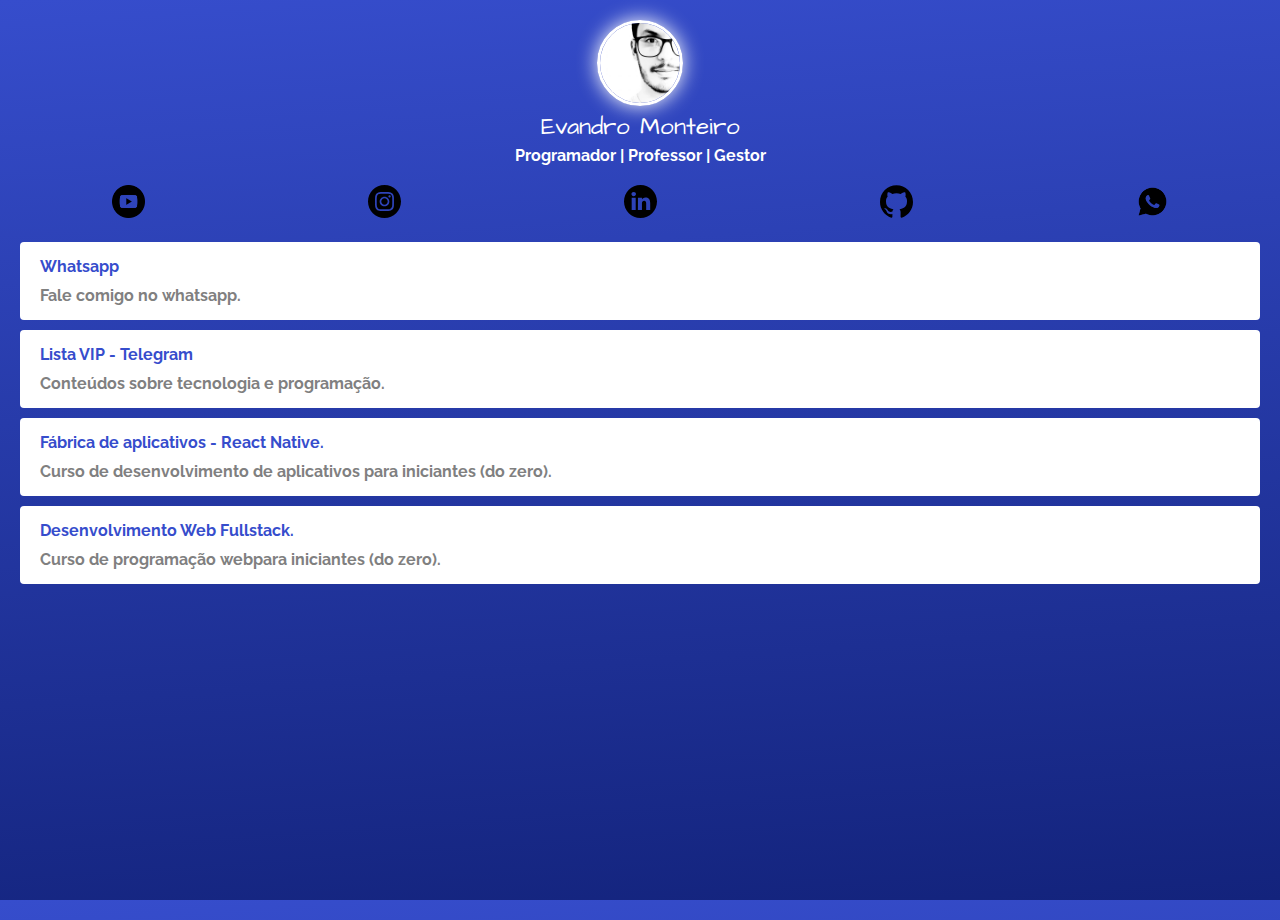
==== index.html @ 743267ba "inicio do projeto" ====
<!DOCTYPE html>
<html lang="en">

<head>
  <meta charset="UTF-8">
  <meta http-equiv="X-UA-Compatible" content="IE=edge">
  <meta name="viewport" content="width=device-width, initial-scale=1.0">
  <title>LinkTree</title>

  <link rel="preconnect" href="https://fonts.gstatic.com">
  <link href="https://fonts.googleapis.com/css2?family=Architects+Daughter&family=Raleway&display=swap"
    rel="stylesheet">
  <link rel="stylesheet" href="css/style.css">
</head>

<body>

  <div class="profile">
    <img src="img/thiago.jpg" alt="Evandro" class="avatar">
    <h1>Evandro Monteiro</h1>
    <h2>Programador | Professor | Gestor</h2>
  </div>

  <ul class="social">
    <li>
      <a href="">
        <img src="img/youtube.png" alt="Youtube">
      </a>
    </li>
    <li>
      <a href="">
        <img src="img/insta.svg" alt="Instagram">
      </a>
    </li>
    <li>
      <a href="">
        <img src="img/linkedin.svg" alt="Linkding">
      </a>
    </li>
    <li>
      <a href="">
        <img src="img/github.svg" alt="Github">
      </a>
    </li>
    <li>
      <a href="">
        <img src="img/whatsapp.png" alt="Whatsapp">
      </a>
    </li>
  </ul>

  <ul class="links-list">
    <li>
      <a href="https://wa.me/2399811015">
        Whatsapp
        <span>Fale comigo no whatsapp.</span>
      </a>
    </li>
    <li>
      <a href="https://t.me/lista_vip_thiago">
        Lista VIP - Telegram
        <span>Conteúdos sobre tecnologia e programação.</span>
      </a>
    </li>

    <li>
      <a href="">
        Fábrica de aplicativos - React Native.
        <span>Curso de desenvolvimento de aplicativos para iniciantes (do zero).</span>
      </a>
    </li>

    <li>
      <a href="">
        Desenvolvimento Web Fullstack.
        <span>Curso de programação webpara iniciantes (do zero).</span>
      </a>
    </li>
  </ul>

</body>

</html>
---- css/style.css ----
* {
  margin: 0;
  padding: 0;
}

html,
body {
  height: 100%;
}
body {
  font-family: "Raleway", sans-serif;
  color: white;
  background: rgb(54, 77, 204);
  background: linear-gradient(176deg, rgba(54, 77, 204, 1) 0%, rgba(19, 35, 124, 1) 100%);
}

.avatar {
  width: 80px;
  border-radius: 50px;
  border: 3px solid white;
  box-shadow: 0 0 20px white;
}

h1 {
  font-family: "Architects Daughter", cursive;
  font-weight: 100;
  font-size: 24px;
  margin-bottom: 2px;
}

h2 {
  font-size: 16px;
}

.profile {
  margin-top: 20px;
  text-align: center;
}

.social {
  display: flex;
  justify-content: space-around;
  list-style: none;
  margin: 20px 0;
}

.social img {
  width: 33px;
}

.links-list {
  list-style: none;
}

.links-list li {
  margin: 10px 20px;
}

.links-list li a {
  display: block;
  background: white;
  padding: 15px 20px;
  border-radius: 4px;
  text-decoration: none;
  color: rgb(54, 77, 204);
  font-weight: bold;
}

.links-list li a span {
  color: gray;
  display: block;
  margin-top: 10px;
}
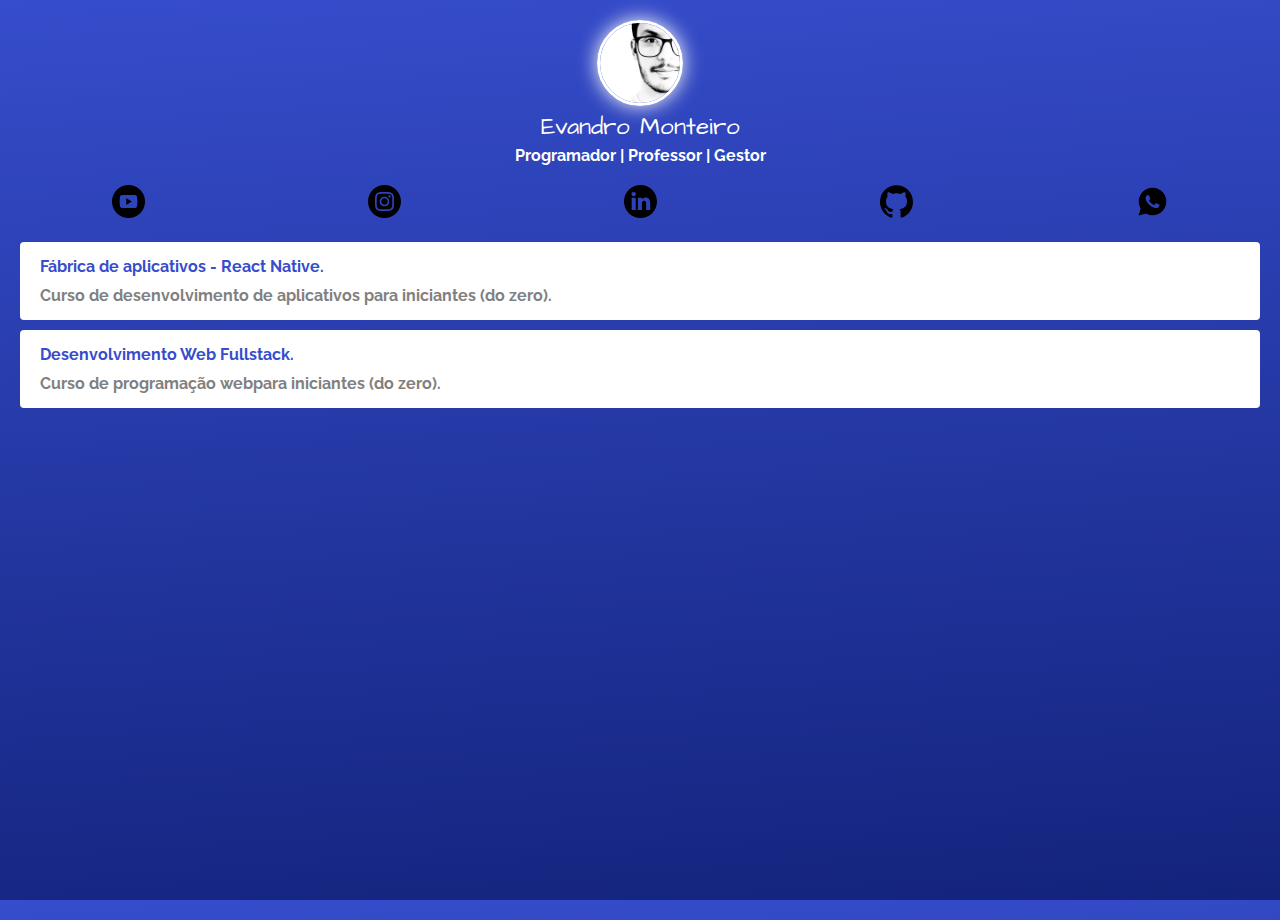
==== commit d95f64dd: "adicionando o google analytics" ====
--- a/index.html
+++ b/index.html
@@ -11,6 +11,16 @@
   <link href="https://fonts.googleapis.com/css2?family=Architects+Daughter&family=Raleway&display=swap"
     rel="stylesheet">
   <link rel="stylesheet" href="css/style.css">
+
+  <!-- Global site tag (gtag.js) - Google Analytics -->
+  <script async src="https://www.googletagmanager.com/gtag/js?id=G-WCNCEGMV61"></script>
+  <script>
+    window.dataLayer = window.dataLayer || [];
+    function gtag() { dataLayer.push(arguments); }
+    gtag('js', new Date());
+
+    gtag('config', 'G-WCNCEGMV61');
+  </script>
 </head>
 
 <body>
@@ -27,42 +37,34 @@
         <img src="img/youtube.png" alt="Youtube">
       </a>
     </li>
+
     <li>
       <a href="">
         <img src="img/insta.svg" alt="Instagram">
       </a>
     </li>
+
     <li>
       <a href="">
         <img src="img/linkedin.svg" alt="Linkding">
       </a>
     </li>
+
     <li>
       <a href="">
         <img src="img/github.svg" alt="Github">
       </a>
     </li>
+
     <li>
-      <a href="">
+      <a href="https://wa.me/2399811015">
         <img src="img/whatsapp.png" alt="Whatsapp">
       </a>
     </li>
+    <!-- https://t.me/lista_vip_thiago -->
   </ul>
 
   <ul class="links-list">
-    <li>
-      <a href="https://wa.me/2399811015">
-        Whatsapp
-        <span>Fale comigo no whatsapp.</span>
-      </a>
-    </li>
-    <li>
-      <a href="https://t.me/lista_vip_thiago">
-        Lista VIP - Telegram
-        <span>Conteúdos sobre tecnologia e programação.</span>
-      </a>
-    </li>
-
     <li>
       <a href="">
         Fábrica de aplicativos - React Native.
